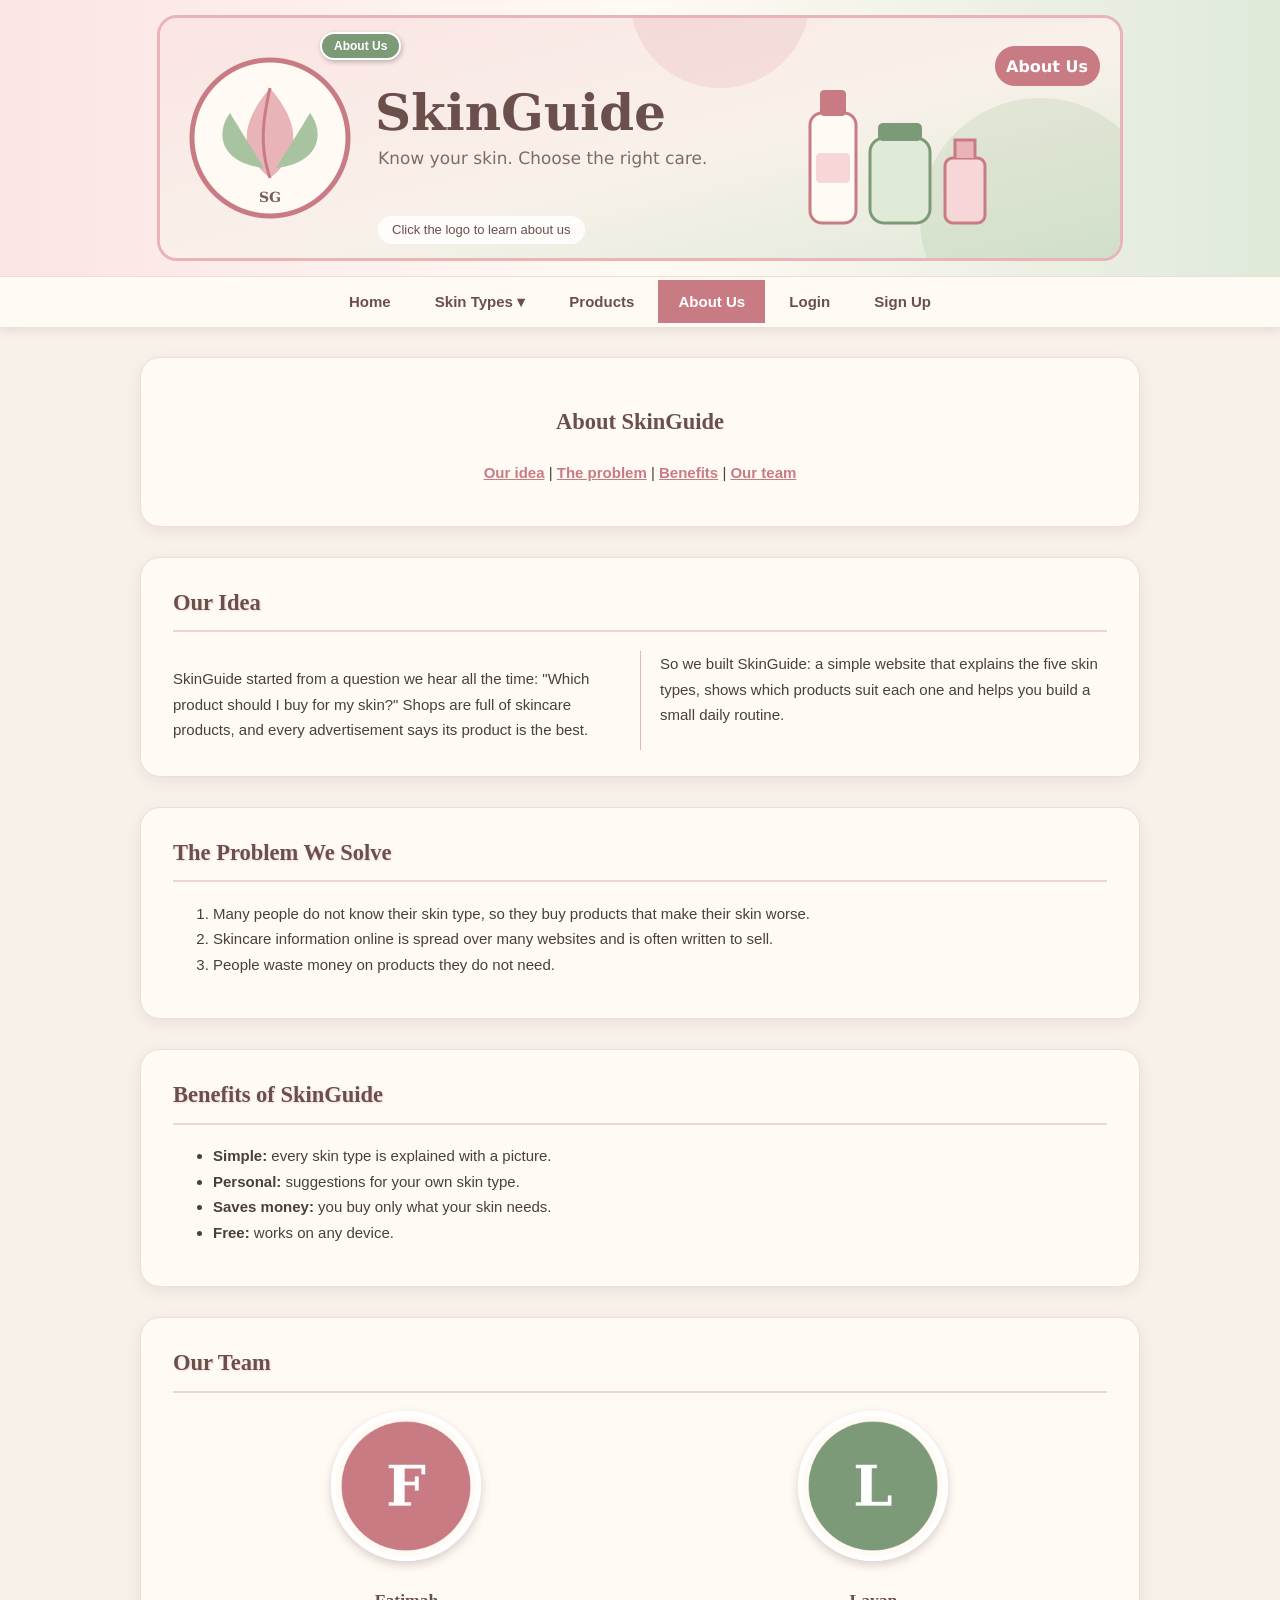
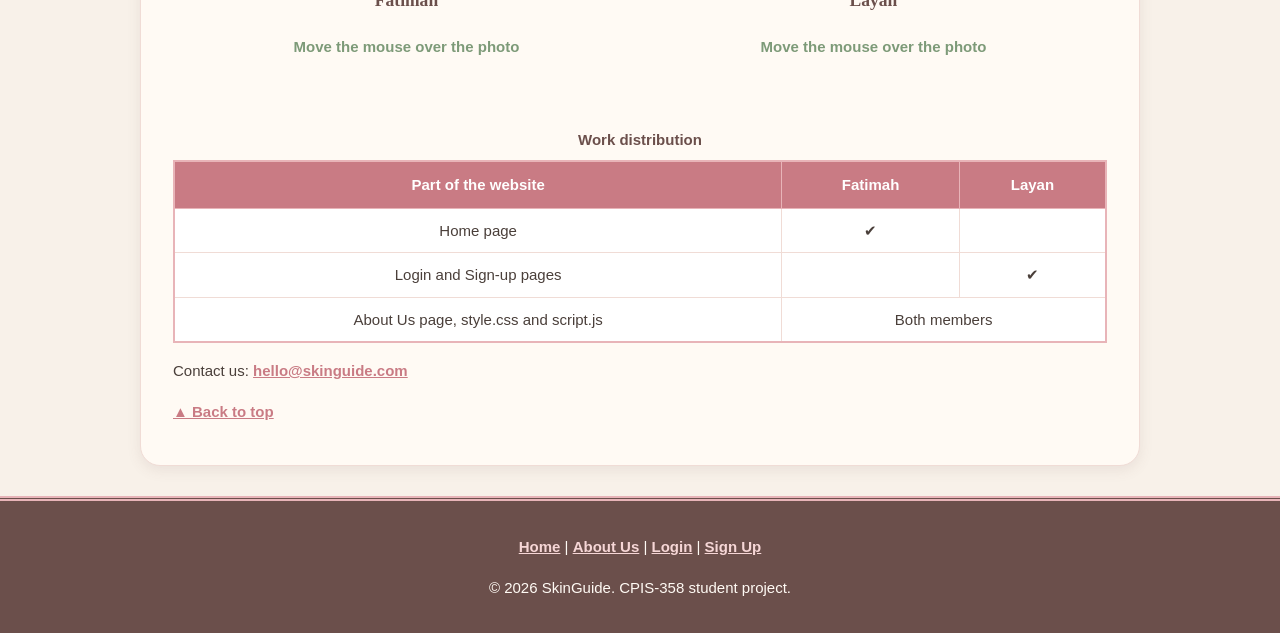
==== about.html @ edb68562 "Add files via upload" ====
<!DOCTYPE html>

<!-- =========================================================
     SkinGuide - About Us page (about.html)
     ========================================================= -->

<html lang="en">
<head>
    <meta charset="utf-8">
    <meta name="viewport" content="width=device-width, initial-scale=1">
    <meta name="description" content="About SkinGuide: the idea, the problem, the benefits and the team.">
    <meta name="keywords" content="skincare, SkinGuide, about us, team">
    <meta name="author" content="Fatimah and Layan">
    <title>SkinGuide - About Us</title>

    <!-- External CSS -->
    <link rel="stylesheet" type="text/css" href="style.css">

    <!-- Internal CSS -->
    <style type="text/css">
        .role {
            min-height: 50px;
            color: #7d9a78;
            font-weight: bold;
        }
    </style>

    <!-- External JavaScript -->
    <script type="text/javascript" src="script.js"></script>

    <!-- Embedded JavaScript: show each member's role when the mouse is over the photo -->
    <script type="text/javascript">
        var roles = [
            "Built the Home page and the skin type viewer.",
            "Built the Login and Sign-up pages and their validation."
        ];

        function showRole(n) {
            document.getElementById("role" + n).innerHTML = roles[n];
        }

        function hideRole(n) {
            document.getElementById("role" + n).innerHTML = "Move the mouse over the photo";
        }
    </script>
</head>

<body>

    <!-- ================= HEADER (same on every page) ================= -->
    <header class="site-header" id="top">
        <div class="banner-box">
            <img src="images/banner.png" width="960" height="240" alt="SkinGuide banner" usemap="#skinMap">
            <span class="badge">About Us</span>
            <span class="banner-message">Click the logo to learn about us</span>
            <map name="skinMap">
                <area shape="circle" coords="110,120,80" href="about.html" alt="About SkinGuide">
                <area shape="rect" coords="835,28,940,68" href="about.html" alt="About Us">
                <area shape="rect" coords="215,60,660,155" href="index.html" alt="SkinGuide home">
            </map>
        </div>

        <!-- Small banner for phones (shown by CSS on small screens), also an image map -->
        <div class="banner-small">
            <img src="images/banner-mobile.png" width="360" height="150" alt="SkinGuide banner" usemap="#smallMap">
            <map name="smallMap">
                <area shape="circle" coords="60,75,45" href="about.html" alt="About SkinGuide">
                <area shape="rect" coords="122,100,214,128" href="about.html" alt="About Us">
                <area shape="rect" coords="122,35,350,90" href="index.html" alt="SkinGuide home">
            </map>
        </div>

        <nav class="menu">
            <ul>
                <li><a href="index.html">Home</a></li>
                <li><a href="index.html#skin-types">Skin&nbsp;Types&nbsp;&#9662;</a>
                    <ul class="submenu">
                        <li><a href="index.html#skin-types">Skin type viewer</a></li>
                        <li><a href="index.html#skin-table">Skin types table</a></li>
                    </ul>
                </li>
                <li><a href="index.html#products">Products</a></li>
                <li><a href="about.html" class="active">About&nbsp;Us</a></li>
                <li><a href="login.html">Login</a></li>
                <li><a href="signup.html">Sign&nbsp;Up</a></li>
            </ul>
        </nav>
    </header>

    <div class="container">

        <section class="card center">
            <h1>About SkinGuide</h1>
            <!-- Internal links -->
            <p>
                <a href="#idea">Our idea</a> |
                <a href="#problem">The problem</a> |
                <a href="#benefits">Benefits</a> |
                <a href="#team">Our team</a>
            </p>
        </section>

        <section id="idea" class="card">
            <h2>Our Idea</h2>
            <div class="two-columns">
                <p>
                    SkinGuide started from a question we hear all the time: "Which product should I buy for
                    my skin?" Shops are full of skincare products, and every advertisement says its product
                    is the best.
                </p>
                <p>
                    So we built SkinGuide: a simple website that explains the five skin types, shows which
                    products suit each one and helps you build a small daily routine.
                </p>
            </div>
        </section>

        <section id="problem" class="card">
            <h2>The Problem We Solve</h2>
            <ol>
                <li>Many people do not know their skin type, so they buy products that make their skin worse.</li>
                <li>Skincare information online is spread over many websites and is often written to sell.</li>
                <li>People waste money on products they do not need.</li>
            </ol>
        </section>

        <section id="benefits" class="card">
            <h2>Benefits of SkinGuide</h2>
            <ul>
                <li><strong>Simple:</strong> every skin type is explained with a picture.</li>
                <li><strong>Personal:</strong> suggestions for your own skin type.</li>
                <li><strong>Saves money:</strong> you buy only what your skin needs.</li>
                <li><strong>Free:</strong> works on any device.</li>
            </ul>
        </section>

        <section id="team" class="card">
            <h2>Our Team</h2>

            <article class="team-card">
                <img src="images/member1.png" width="140" height="140" alt="Fatimah"
                     onmouseover="showRole(0)" onmouseout="hideRole(0)">
                <h3>Fatimah</h3>
                <p id="role0" class="role">Move the mouse over the photo</p>
            </article>

            <article class="team-card">
                <img src="images/member2.png" width="140" height="140" alt="Layan"
                     onmouseover="showRole(1)" onmouseout="hideRole(1)">
                <h3>Layan</h3>
                <p id="role1" class="role">Move the mouse over the photo</p>
            </article>

            <div class="clear"></div>

            <table class="data-table">
                <caption>Work distribution</caption>
                <thead>
                    <tr>
                        <th>Part of the website</th>
                        <th>Fatimah</th>
                        <th>Layan</th>
                    </tr>
                </thead>
                <tbody>
                    <tr>
                        <td>Home page</td>
                        <td>&#10004;</td>
                        <td></td>
                    </tr>
                    <tr>
                        <td>Login and Sign-up pages</td>
                        <td></td>
                        <td>&#10004;</td>
                    </tr>
                    <tr>
                        <td>About Us page, style.css and script.js</td>
                        <td colspan="2">Both members</td>
                    </tr>
                </tbody>
            </table>

            <p>Contact us: <a href="mailto:hello@skinguide.com">hello@skinguide.com</a></p>
            <p><a href="#top">&#9650; Back to top</a></p>
        </section>
    </div>

    <!-- ================= FOOTER (same on every page) ================= -->
    <footer class="site-footer">
        <p>
            <a href="index.html">Home</a> |
            <a href="about.html">About Us</a> |
            <a href="login.html">Login</a> |
            <a href="signup.html">Sign Up</a>
        </p>
        <p>&copy; 2026 SkinGuide. CPIS-358 student project.</p>
    </footer>

</body>
</html>
---- style.css ----
/* =========================================================
   SkinGuide - External Style Sheet (style.css)
   This file is linked from all 4 pages, so every page
   has the same design (master page).
   ========================================================= */

/* ---------- 1. Basic elements ---------- */
body {
    margin: 0;
    font-family: "Trebuchet MS", Verdana, Arial, sans-serif;
    font-size: 15px;
    line-height: 1.7;
    color: #4a3f3a;
    background-color: #f8f1e9;              /* warm beige */
}

h1, h2, h3 {
    font-family: Georgia, "Times New Roman", serif;
    color: #6b4f4b;
}

h2 {
    margin-top: 0;
    padding-bottom: 8px;
    border-bottom: 2px solid #f0d4d4;                          /* border */
    text-shadow: 1px 1px 2px rgba(201, 123, 132, 0.25);       /* text shadow */
}

a {
    color: #c97b84;
    font-weight: bold;
}

a:hover {
    color: #7d9a78;                         /* pseudo-class */
}

/* ---------- 2. Header and banner (master page) ---------- */
.site-header {
    background-image: linear-gradient(to right, #fbe4e4, #fffaf4, #dfead9);
    padding-top: 15px;
    box-shadow: 0 3px 10px rgba(107, 79, 75, 0.15);           /* box shadow */
}

/* the box around the banner is the parent of the 3 layers */
.banner-box {
    position: relative;
    width: 960px;
    height: 240px;
    margin: 0 auto;
    border: 3px solid #e8b4b8;
    border-radius: 20px;
    overflow: hidden;
}

/* layer 1 (bottom): the banner picture */
.banner-box img {
    position: absolute;
    top: 0;
    left: 0;
    z-index: 1;
}

/* layer 2: the message on top of the picture */
.banner-message {
    position: absolute;
    bottom: 14px;
    left: 218px;
    z-index: 2;
    padding: 3px 14px;
    font-size: 13px;
    color: #6b4f4b;
    background-color: rgba(255, 255, 255, 0.85);
    border-radius: 14px;
}

/* layer 3 (top): the small badge */
.badge {
    position: absolute;
    top: 14px;
    left: 160px;
    z-index: 3;
    padding: 2px 12px;
    font-size: 12px;
    font-weight: bold;
    color: white;
    background-color: #7d9a78;
    border: 2px solid white;
    border-radius: 14px;
    box-shadow: 1px 2px 5px rgba(0, 0, 0, 0.25);
}

/* ---------- 3. Navigation menu ---------- */
.menu {
    margin-top: 15px;
    text-align: center;
    background-color: #fffaf4;
    border-top: 1px solid #f0dcd6;
}

.menu ul {
    margin: 0;
    padding: 0;
    list-style-type: none;
}

.menu li {
    display: inline;
    position: relative;
}

.menu li a {
    padding: 13px 20px;
    line-height: 50px;
    color: #6b4f4b;
    text-decoration: none;
}

.menu li a:hover {
    background-color: #f6d6d6;
}

/* the page that is open now */
.menu li a.active {
    background-color: #c97b84;
    color: white;
}

/* drop-down sub menu */
.menu li ul.submenu {
    display: none;
    position: absolute;
    top: 100%;
    left: 0;
    z-index: 10;                            /* above the page content */
    min-width: 180px;
    text-align: left;
    background-color: #fffaf4;
    border: 1px solid #f0dcd6;
    border-radius: 0 0 12px 12px;
    box-shadow: 0 8px 16px rgba(107, 79, 75, 0.15);
}

.menu li:hover ul.submenu {
    display: block;
}

.menu li ul.submenu li {
    display: block;
}

.menu li ul.submenu li a {
    display: block;
    padding: 8px 16px;
    line-height: normal;
}

/* ---------- 4. Page content ---------- */
.container {
    width: 90%;
    max-width: 1000px;
    margin: 30px auto;
}

/* ---------- 5. General classes (used on many pages) ---------- */
.card {
    margin-bottom: 30px;
    padding: 26px 32px;
    background-color: #fffaf4;
    border: 1px solid #f0dcd6;
    border-radius: 20px;                                   /* rounded corners */
    box-shadow: 0 4px 14px rgba(107, 79, 75, 0.10);       /* soft shadow */
}

.center {
    text-align: center;
}

.pink-box {
    padding: 12px 18px;
    background-color: #fbe4e4;
    border-left: 5px solid #c97b84;
    border-radius: 12px;
}

.green-box {
    padding: 12px 18px;
    background-color: #e6f0e2;
    border-left: 5px solid #7d9a78;
    border-radius: 12px;
}

.btn {
    padding: 9px 22px;
    font-size: 14px;
    font-weight: bold;
    color: white;
    background-color: #c97b84;
    border: none;
    border-radius: 22px;
    cursor: pointer;
    box-shadow: 0 3px 6px rgba(201, 123, 132, 0.35);
}

.btn:hover {
    background-color: #7d9a78;
}

.btn-light {
    color: #6b4f4b;
    background-color: white;
    border: 2px solid #e8b4b8;
    box-shadow: none;
}

.clear {
    clear: both;
}

/* a class used only with <p> */
p.note {
    font-size: 13px;
    font-style: italic;
    color: #8a7a74;
}

/* ---------- 6. Table ---------- */
.data-table {
    width: 100%;
    border-collapse: collapse;
    border: 2px solid #e8b4b8;
}

.data-table caption {
    padding: 8px;
    font-weight: bold;
    color: #6b4f4b;
}

.data-table th {
    padding: 10px;
    color: white;
    background-color: #c97b84;
    border: 1px solid #e8b4b8;
}

.data-table td {
    padding: 9px;
    text-align: center;
    background-color: white;
    border: 1px solid #f0dcd6;
}

.data-table tfoot td {
    font-weight: bold;
    background-color: #e6f0e2;
}

/* ---------- 7. Skin type viewer ---------- */
.skin-btn {
    margin: 3px;
    padding: 6px 16px;
    font-size: 14px;
    color: #6b4f4b;
    background-color: white;
    border: 2px solid #e8b4b8;
    border-radius: 20px;
    cursor: pointer;
}

.viewer-img {
    max-width: 90%;
    height: auto;
    border: 6px solid white;
    border-radius: 20px;
    box-shadow: 0 4px 14px rgba(107, 79, 75, 0.20);
}

/* ---------- 8. Product cards (3 in each row using float) ---------- */
.product-card {
    float: left;
    width: 30%;
    height: 400px;
    margin: 0 1.5% 25px 1.5%;
    text-align: center;
    background-color: white;
    border: 1px solid #f0dcd6;
    border-radius: 20px;
    box-shadow: 0 4px 12px rgba(107, 79, 75, 0.12);
    overflow: hidden;
}

.product-card img {
    margin-top: 14px;
    border-radius: 16px;
}

.product-card h3 {
    margin: 10px 0 4px 0;
    font-size: 17px;
}

.product-card p {
    margin: 4px 14px;
    font-size: 13px;
}

.tag {
    padding: 2px 10px;
    font-size: 12px;
    color: #5d7a58;
    background-color: #e6f0e2;
    border-radius: 10px;
}

.price {
    font-size: 16px;
    font-weight: bold;
    color: #c97b84;
}

/* ---------- 9. Forms ---------- */
.form-box {
    width: 440px;
    margin: 0 auto;
    padding: 30px 40px;
    background-color: #fffaf4;
    border-top: 6px solid #e8b4b8;
    border-radius: 20px;
    box-shadow: 0 6px 18px rgba(107, 79, 75, 0.15);
}

.form-row {
    margin-bottom: 16px;
}

.form-row label {
    display: block;
    margin-bottom: 4px;
    font-weight: bold;
    color: #6b4f4b;
}

/* general class for text boxes and select boxes */
.field {
    width: 95%;
    padding: 9px 10px;
    font-size: 14px;
    background-color: white;
    border: 2px solid #f0dcd6;
    border-radius: 12px;
}

.field:focus {
    border-color: #c97b84;
    outline: none;
}

.error {
    display: block;
    font-size: 13px;
    color: #c0392b;
}

.message {
    display: none;                         /* JavaScript shows it */
    margin-top: 16px;
    padding: 10px 14px;
    border-radius: 12px;
}

/* ---------- 10. Team (About Us) ---------- */
.team-card {
    float: left;
    width: 44%;
    margin: 0 3% 20px 3%;
    text-align: center;
}

.team-card img {
    border: 5px solid white;
    border-radius: 50%;
    box-shadow: 0 4px 10px rgba(107, 79, 75, 0.25);
}

.two-columns {
    column-count: 2;
    column-gap: 40px;
    column-rule: 1px solid #e8b4b8;
}

/* ---------- 11. Footer ---------- */
.site-footer {
    margin-top: 30px;
    padding: 18px;
    text-align: center;
    color: #fffaf4;
    background-color: #6b4f4b;
    border-top: 5px double #e8b4b8;
}

.site-footer a {
    color: #f6d6d6;
}

/* ---------- 12. Small banner (phones and tablets) ---------- */
/* hidden on big screens, shown by the media query below */
.banner-small {
    display: none;
    width: 360px;
    max-width: 100%;
    margin: 0 auto;
    border-radius: 16px;
    overflow: hidden;
    box-shadow: 0 3px 8px rgba(107, 79, 75, 0.20);
}

/* the small banner image always keeps its real size (360 x 150).
   It never shrinks, so the image map coords always match the picture.
   On screens smaller than 360px the right edge is hidden (overflow: hidden). */
.banner-small img {
    width: 360px;
    height: 150px;
}

/* ---------- 13. Media types: screens smaller than 1000px ---------- */
@media screen and (max-width: 1000px) {
    /* the big 960px banner does not fit, so show the small banner */
    .banner-box {
        display: none;
    }
    .banner-small {
        display: block;
    }
}

/* ---------- 14. Media types: phones (smaller than 800px) ---------- */
@media screen and (max-width: 800px) {
    .container {
        width: 94%;
        margin: 20px auto;
    }
    .card {
        padding: 18px 16px;
    }

    /* smaller menu links that wrap onto two lines */
    .menu li a {
        padding: 8px 10px;
        line-height: 42px;
        font-size: 14px;
    }
    /* hovering does not work well on touch screens, so no drop-down here */
    .menu li:hover ul.submenu {
        display: none;
    }

    .product-card, .team-card {
        float: none;
        width: 100%;
        margin: 0 0 20px 0;
    }
    .form-box {
        width: 85%;
        padding: 22px 20px;
    }
    .two-columns {
        column-count: 1;
    }
    .data-table th, .data-table td {
        padding: 6px 4px;
        font-size: 12px;
    }
}

/* ---------- 15. Media types: very small phones (smaller than 360px) ---------- */
@media screen and (max-width: 359px) {
    .card {
        padding: 14px 10px;
    }
    .data-table th, .data-table td {
        padding: 4px 2px;
        font-size: 11px;
    }
}
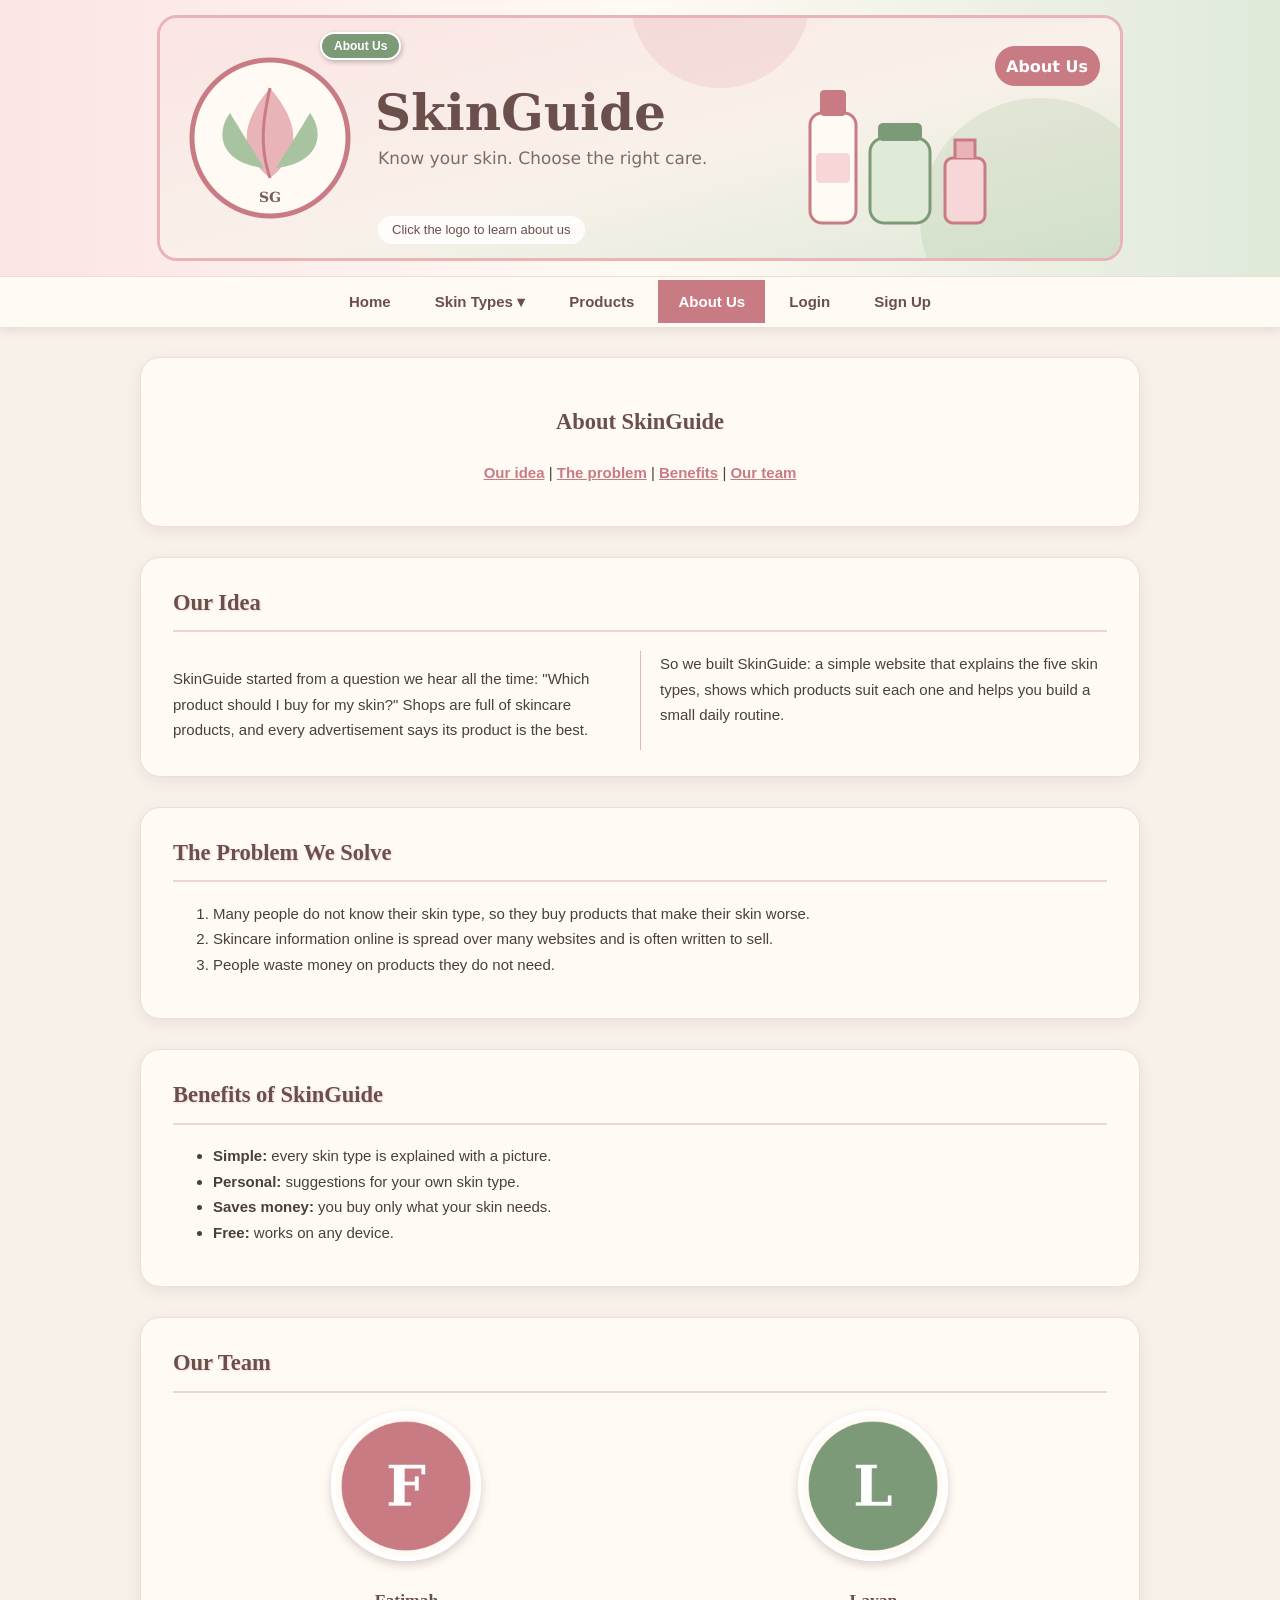
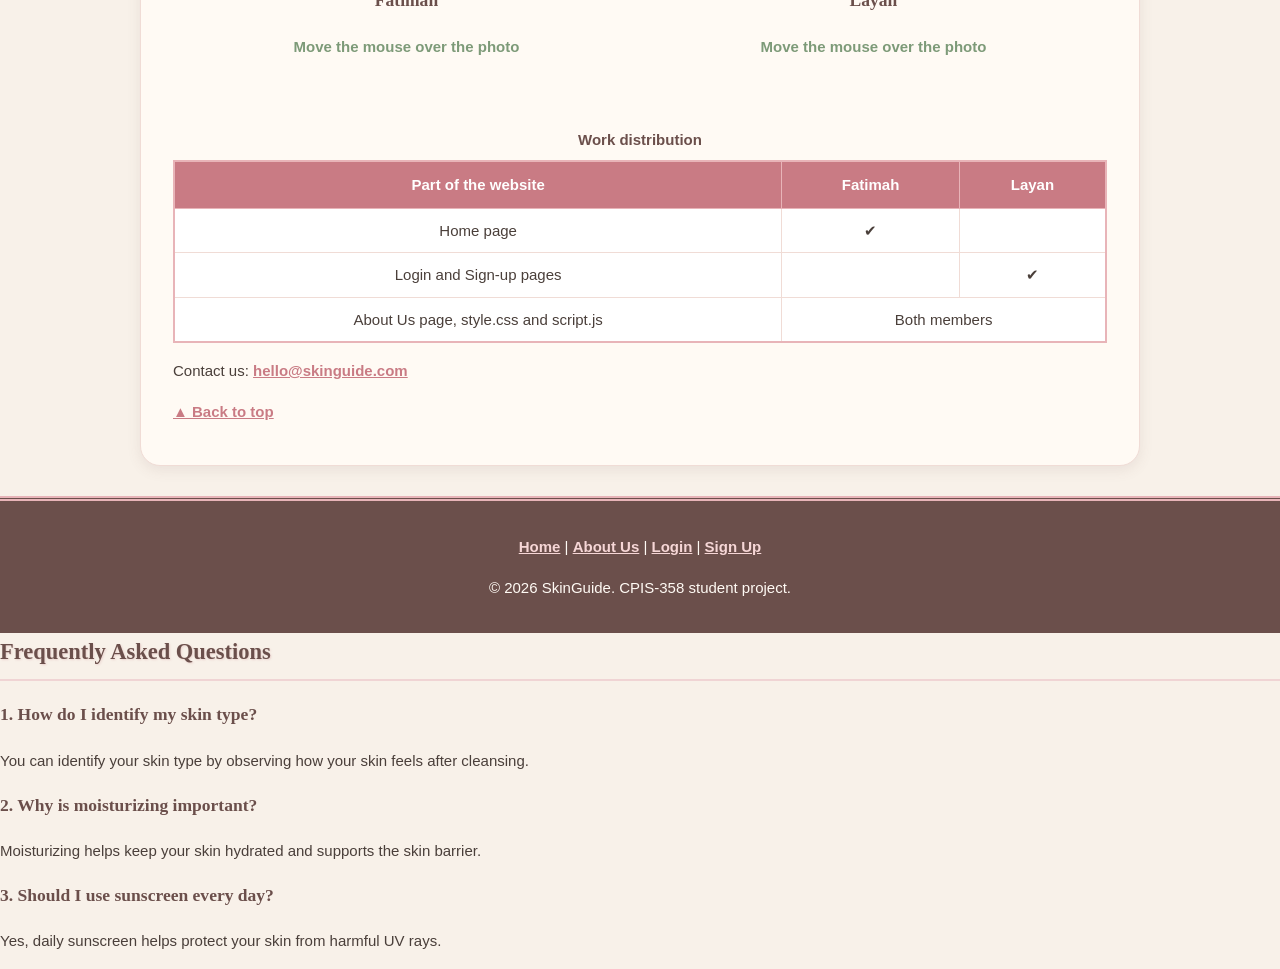
==== commit 8a6ea651: "Add FAQ section to about.html" ====
--- a/about.html
+++ b/about.html
@@ -195,6 +195,15 @@
         </p>
         <p>&copy; 2026 SkinGuide. CPIS-358 student project.</p>
     </footer>
-
+<section class="faq">
+    <h2>Frequently Asked Questions</h2>
+    <h3>1. How do I identify my skin type?</h3>
+    <p>You can identify your skin type by observing how your skin feels after cleansing.</p>
+    <h3>2. Why is moisturizing important?</h3>
+    <p>Moisturizing helps keep your skin hydrated and supports the skin barrier.</p>
+    <h3>3. Should I use sunscreen every day?</h3>
+    <p>Yes, daily sunscreen helps protect your skin from harmful UV rays.</p>
+</section>
+     
 </body>
 </html>
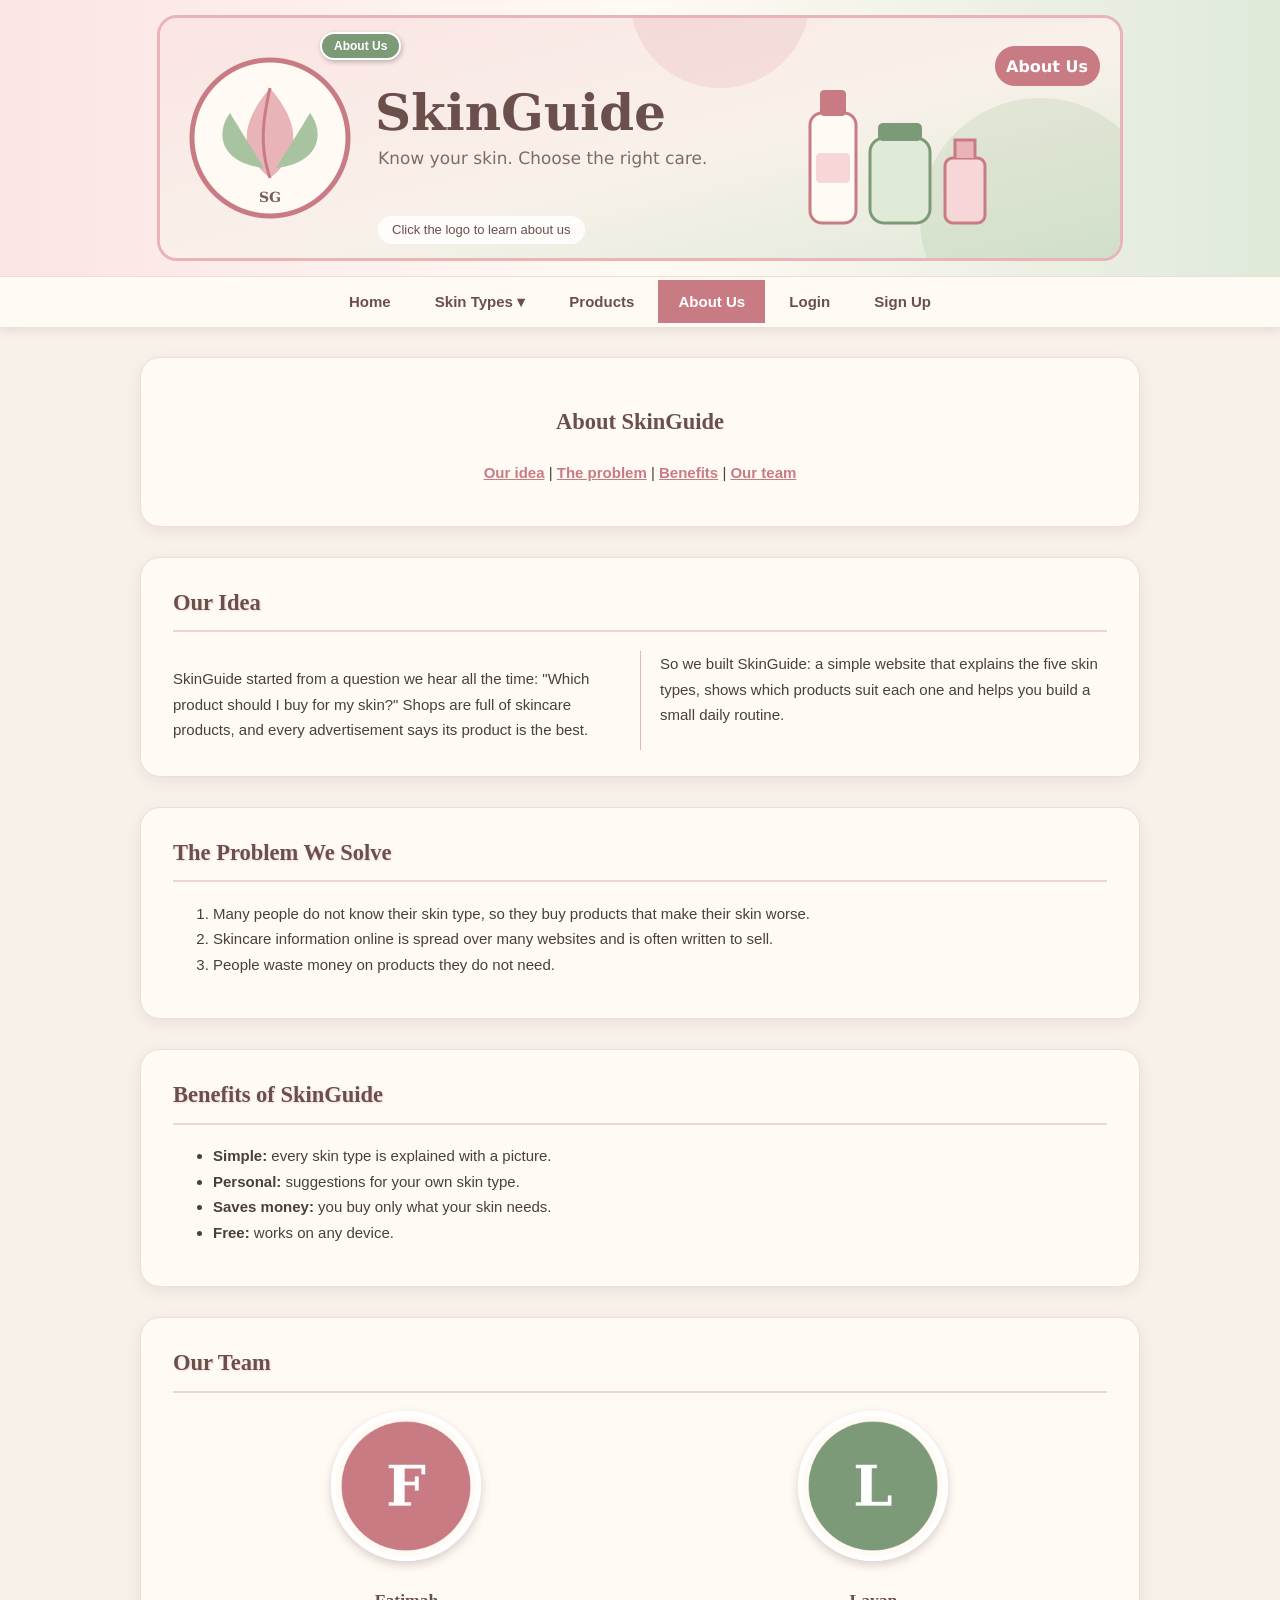
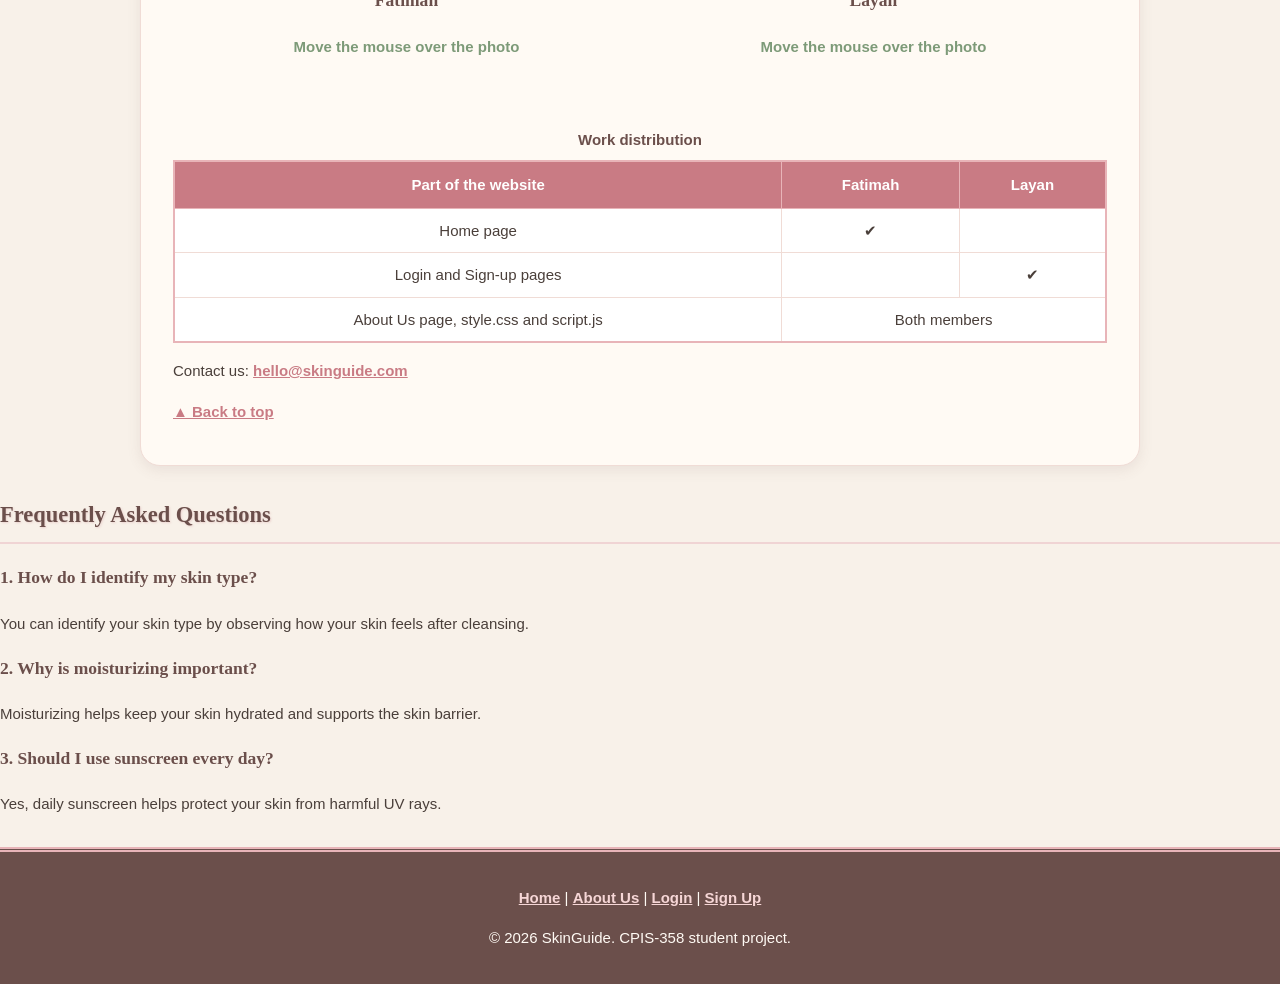
==== commit dadd6375: "Add FAQ section to about.html" ====
--- a/about.html
+++ b/about.html
@@ -184,7 +184,15 @@
             <p><a href="#top">&#9650; Back to top</a></p>
         </section>
     </div>
-
+<section class="faq">
+    <h2>Frequently Asked Questions</h2>
+    <h3>1. How do I identify my skin type?</h3>
+    <p>You can identify your skin type by observing how your skin feels after cleansing.</p>
+    <h3>2. Why is moisturizing important?</h3>
+    <p>Moisturizing helps keep your skin hydrated and supports the skin barrier.</p>
+    <h3>3. Should I use sunscreen every day?</h3>
+    <p>Yes, daily sunscreen helps protect your skin from harmful UV rays.</p>
+</section>
     <!-- ================= FOOTER (same on every page) ================= -->
     <footer class="site-footer">
         <p>
@@ -195,15 +203,6 @@
         </p>
         <p>&copy; 2026 SkinGuide. CPIS-358 student project.</p>
     </footer>
-<section class="faq">
-    <h2>Frequently Asked Questions</h2>
-    <h3>1. How do I identify my skin type?</h3>
-    <p>You can identify your skin type by observing how your skin feels after cleansing.</p>
-    <h3>2. Why is moisturizing important?</h3>
-    <p>Moisturizing helps keep your skin hydrated and supports the skin barrier.</p>
-    <h3>3. Should I use sunscreen every day?</h3>
-    <p>Yes, daily sunscreen helps protect your skin from harmful UV rays.</p>
-</section>
      
 </body>
 </html>
